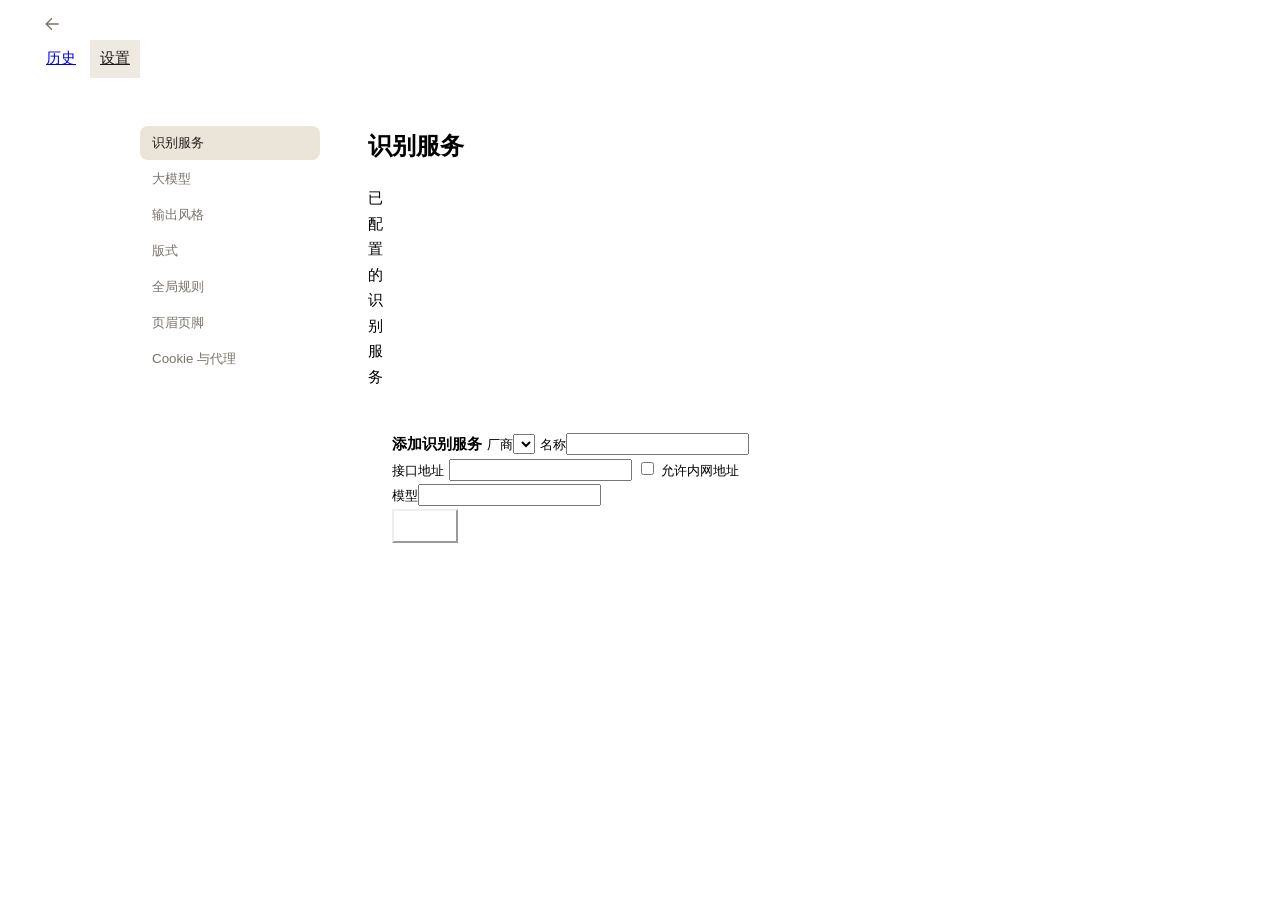
==== vtx/web/settings.html @ 0298f77c "Initial open-source release of Pianyu" ====
<!doctype html>
<html lang="zh-CN">
<head>
<meta charset="utf-8">
<meta name="viewport" content="width=device-width, initial-scale=1">
<title>设置 · 片语</title>
<link rel="icon" href="data:,">
<link rel="stylesheet" href="/static/common.css">
<style>
  :root { --fg: #1f1d1a; --muted: #7a746a; }
  body { font: 15px/1.7 "PingFang SC", "Microsoft YaHei", system-ui, sans-serif; }
  .serif { font-family: "Source Han Serif SC", "Noto Serif SC", "Songti SC", "SimSun", serif; }
  header { padding: 0 28px; }
  .logo { font-size: 22px; letter-spacing:.12em; }
  header nav { display: flex; gap: 4px; }
  header nav a { padding: 6px 10px; }
  header nav a[aria-current=page] { color: var(--fg); background: #eeeae1; }
  .set-container { display: grid; grid-template-columns: 180px minmax(0, 1fr); gap: 48px; max-width: 1000px; margin: 0 auto; padding: 48px 24px 100px; }
  .set-nav { display: flex; flex-direction: column; flex-wrap: nowrap; gap: 2px; position: sticky; top: 90px; align-self: start; border: 0; padding: 0; margin: 0; }
  .set-nav button { border: 0; background: none; text-align: left; padding: 8px 12px; border-radius: 8px; color: var(--muted); font-weight: normal; }
  .set-nav button:hover { background: #f1eee8; color: var(--fg); }
  .set-nav button[aria-selected=true] { background: #eae4d9; color: var(--fg); font-weight: 500; }
  .set-body { min-width: 0; }
  .set-body h2 { font-size: 24px; font-weight: 600; margin: 0 0 4px; line-height: 1.7; }
  .set-body h3 { font-size: 15px; font-weight: 500; }
  .set-body > section > p:first-of-type { margin-top: 0; }
  .muted { font-size: 14px; }
  .item-list { list-style: none; padding: 0; margin: 20px 0; }
  .item-list li { display: flex; align-items: center; flex-wrap: wrap; gap: 6px 14px; padding: 16px 18px; background: var(--paper); border: 1px solid var(--line); border-radius: 12px; margin-bottom: 10px; }
  .setting-item-info { flex: 1 1 240px; min-width: 0; overflow-wrap: anywhere; font-weight: 500; }
  .setting-item-info .muted { display: block; font-size: 13px; font-weight: 400; }
  .item-list button.secondary, table.list button.secondary { border: 0; background: none; color: var(--muted); font-size: 13px; font-weight: 400; padding: 2px 0; margin: 0; border-radius: 0; white-space: nowrap; }
  .item-list button.secondary:hover, table.list button.secondary:hover { color: var(--fg); background: none; }
  .item-list button.danger:hover, table.list button.danger:hover { color: var(--bad); }
  table.list { display: block; width: 100%; border-collapse: separate; margin: 20px 0; }
  table.list thead { position: absolute; width: 1px; height: 1px; overflow: hidden; clip: rect(0 0 0 0); }
  table.list tbody { display: block; }
  table.list tbody tr { display: grid; grid-template-columns: minmax(0, 1fr) auto auto; column-gap: 14px; align-items: center; padding: 16px 18px; background: var(--paper); border: 1px solid var(--line); border-radius: 12px; margin-bottom: 10px; }
  table.list td { border: 0; padding: 0; overflow-wrap: anywhere; }
  table.list td:first-child { grid-column: 1; grid-row: 1; font-weight: 500; }
  .default-badge { display: inline-block; font-size: 12px; font-weight: 400; color: var(--accent); border: 1px solid #e9c3b1; background: #fbefe8; border-radius: 999px; padding: 1px 10px; margin-left: 10px; vertical-align: middle; white-space: nowrap; }
  table.list td:nth-child(2) { grid-column: 1; grid-row: 2; color: var(--muted); font-size: 13px; }
  table.list td:nth-child(3) { grid-column: 2; grid-row: 1 / span 2; color: var(--muted); font-size: 12px; max-width: 120px; }
  table.list td:last-child:not(:first-child) { grid-column: 3; grid-row: 1 / span 2; display: flex; justify-content: end; gap: 12px; flex-wrap: wrap; max-width: 180px; }
  table.list td[colspan] { grid-column: 1 / -1; font-weight: 400; color: var(--muted); }
  .setting-editor { margin: 14px 0 22px; }
  .setting-editor > summary { list-style: none; cursor: pointer; border: 1px solid var(--line); background: var(--paper); border-radius: 999px; padding: 6px 15px; width: max-content; color: var(--accent); text-align: center; font-size: 13px; }
  .setting-editor > summary::-webkit-details-marker { display: none; }
  .setting-editor > summary:hover { color: var(--accent); border-color: var(--accent); }
  .setting-editor > summary:focus-visible { outline: 2px solid var(--accent); outline-offset: 2px; }
  .setting-editor[open] > summary { margin-bottom: 12px; }
  .setting-editor .card { margin-top: 0; }
  .card { box-shadow: none; padding: 22px 24px; }
  form.stack label { font-size: 13px; font-weight: 500; margin-top: 14px; margin-bottom: 5px; }
  form.stack label.inline { font-weight: 400; }
  form.stack input, form.stack select, form.stack textarea { font-size: 14px; }
  form.stack .actions { gap: 10px; }
  .actions button.secondary { padding: 6px 18px; }
  .actions button[type=submit] { background: var(--accent); color: #fff; border-color: var(--accent); }
  .actions button[type=submit]:hover { background: #9e4623; }
  .secret { gap: 8px; }
  .secret input { min-width: 0; }
  .vars { line-height: 2; }
  .vars code { background: #eeeae1; padding: 2px 6px; border-radius: 4px; margin-right: 4px; font: 12px ui-monospace, monospace; }
  #frame-form > div { background: var(--paper); border: 1px solid var(--line); border-radius: 12px; padding: 16px 20px; margin-top: 14px; }
  #frame-form > div > label { margin-top: 0; }
  #tpl-preview-img { max-width: 100%; border: 1px solid var(--line); border-radius: 8px; margin-top: 12px; }
  @media (max-width: 760px) {
    header { padding: 0 18px; }
    .set-container { grid-template-columns: minmax(0, 1fr); gap: 28px; padding: 28px 20px 80px; }
    .set-nav { position: static; flex-direction: row; flex-wrap: wrap; gap: 4px; }
    .set-nav button { padding: 6px 10px; font-size: 14px; }
    table.list tbody tr { grid-template-columns: minmax(0, 1fr) auto; row-gap: 2px; }
    table.list td:nth-child(3) { grid-column: 1; grid-row: 3; max-width: none; }
    table.list td:last-child:not(:first-child) { grid-column: 2; grid-row: 1 / span 3; max-width: 135px; gap: 10px; }
    .card { padding: 18px; }
    #cookie-file { max-width: 100%; }
  }
  .back-home { display:grid; place-items:center; width:32px; height:32px; font-size:23px; color:var(--muted); border-radius:50%; }
  .back-home:hover { background:#eeeae1; text-decoration:none; }
  .section-heading { display:flex; align-items:center; gap:12px; }
  .section-heading h2 { margin:0; }
  button.editor-new { margin-left:auto; border-radius:999px; padding:5px 16px; font-size:13px; color:var(--accent); }
  .editor-dialog { width:min(760px,calc(100vw - 32px)); max-height:90dvh; padding:0; border:1px solid var(--line); border-radius:16px; background:var(--bg); color:var(--fg); }
  .editor-dialog::backdrop { background:#211c1960; backdrop-filter:blur(4px); }
  .editor-dialog .card { margin:0; border:0; border-radius:0; background:none; }
  .editor-dialog strong { display:block; padding-right:32px; font-size:20px; font-weight:500; }
  button.editor-close { position:absolute; right:18px; top:16px; width:32px; height:32px; padding:0; border:0; background:none; color:var(--muted); font-size:24px; }
  button.help { position:relative; border:1px solid #d7d0c4; background:none; color:var(--muted); width:20px; height:20px; padding:0; font:12px/18px system-ui; font-weight:600; }
  .help::after { content:attr(data-tip); display:none; position:absolute; left:0; top:28px; z-index:30; width:250px; max-width:65vw; padding:10px 13px; background:var(--fg); color:var(--paper); border-radius:8px; box-shadow:0 4px 18px #211c1920; font:12px/1.7 system-ui; text-align:left; }
  .help:hover::after,.help:focus::after { display:block; }
  .choice-grid { display:flex; flex-wrap:wrap; gap:8px 18px; }
  .choice-grid label { display:flex; align-items:center; gap:6px; margin:4px 0!important; font-weight:400!important; }
  .binding-field { padding:0; border:0; margin:18px 0; }
  .binding-field legend,#of-layouts legend { font-size:13px; font-weight:500; margin-bottom:8px; }
  .field-help { font-size:12px; margin:10px 0 18px; color:var(--muted); }
  .field-help summary { cursor:pointer; }
  .field-help .vars { padding:12px 0 0; font-size:12px; }
  .cookie-platforms { margin:22px 0 32px; }
  .cookie-platform { display:flex; align-items:center; gap:14px; padding:18px; margin-bottom:10px; border:1px solid var(--line); border-radius:12px; background:var(--paper); }
  .cookie-platform strong { flex:1; }
  .cookie-platform .status { font-size:12px; color:var(--muted); }
  .cookie-platform .status.ok { color:var(--ok); }
  .cookie-platform button { padding:5px 14px; font-size:13px; }
  .cookie-platform .cookie-state { display:flex; flex-direction:column; align-items:flex-end; min-width:0; }
  .cookie-platform .login-error { color:var(--bad); font-size:12px; max-width:220px; overflow-wrap:anywhere; }
  .cookie-platform[aria-busy=true] .status::before { content:""; display:inline-block; width:8px; height:8px; border:1px solid var(--line); border-top-color:var(--accent); border-radius:50%; margin-right:7px; animation:login-spin 1s linear infinite; }
  @keyframes login-spin { to { transform:rotate(360deg); } }
  @media(prefers-reduced-motion:reduce) { .cookie-platform[aria-busy=true] .status::before { animation:none; } }
  .provider-links { display:flex; flex-wrap:wrap; gap:16px; margin:9px 0 16px; font-size:12px; }
  .provider-links[hidden] { display:none; }
  .provider-links a { color:var(--accent); }
  .project-paths { margin:22px 0; }
  .project-paths > div { padding:18px 20px; border:1px solid var(--line); border-radius:12px; background:var(--paper); margin:10px 0; }
  .project-paths dt { font-size:13px; color:var(--muted); margin-bottom:5px; }
  .project-paths dd { margin:0; overflow-wrap:anywhere; font:13px/1.8 ui-monospace,Consolas,monospace; user-select:all; }
  .default-choice { font-size:18px!important; color:var(--muted); }
  .default-choice[aria-pressed=true] { color:var(--accent)!important; opacity:1; }
  .secret-eye { display:grid; place-items:center; width:40px; padding:7px!important; border:0!important; }
  .secret-eye svg { width:19px; height:19px; }
  .secret { display:flex; }
  .secret input { flex:1; }
  [aria-live]:empty { display:none; }
  #layout-preview { border:1px solid var(--line); border-radius:16px; padding:20px; width:min(680px,calc(100vw - 32px)); max-height:88vh; color:var(--fg); background:var(--bg); }
  #layout-preview::backdrop { background:#211c1960; backdrop-filter:blur(4px); }
  .preview-heading { display:flex; align-items:center; justify-content:space-between; gap:20px; }
  .preview-heading button { padding:0; width:32px; height:32px; font-size:24px; background:none; border:0; color:var(--muted); }
  #tpl-preview-img { display:block; width:100%; height:auto; }
  #tpl-preview-img[hidden] { display:none; }
  #of-layout-boxes { display:flex; flex-wrap:wrap; gap:8px 18px; }
  #of-layout-boxes label { margin:0!important; }
  #tf-html { font-size:12px; }
  @media(max-width:480px) { header { gap:10px; } header nav a { padding:6px; font-size:13px; } .set-container { padding-inline:16px; } table.list td:last-child:not(:first-child) { max-width:116px; gap:9px; } .cookie-platform { gap:10px; padding:14px; } .item-list li { padding:14px; } }
</style>
</head>
<body>
<header>
  <a class="back-home" href="/" aria-label="返回首页" title="返回首页"><svg width="20" height="20" viewBox="0 0 24 24" fill="none" stroke="currentColor" stroke-width="1.6" aria-hidden="true"><path d="m12 5-7 7 7 7M5 12h15"/></svg></a>
  <nav><a href="/#history">历史</a><a href="/settings" aria-current="page">设置</a></nav>
</header>
<div class="set-container">
  <nav class="set-nav" role="tablist" aria-label="设置分类">
    <button role="tab" id="tab-asr" aria-controls="panel-asr" aria-selected="true" type="button">识别服务</button>
    <button role="tab" id="tab-llm" aria-controls="panel-llm" aria-selected="false" type="button">大模型</button>
    <button role="tab" id="tab-outputs" aria-controls="panel-outputs" aria-selected="false" type="button">输出风格</button>
    <button role="tab" id="tab-layouts" aria-controls="panel-layouts" aria-selected="false" type="button">版式</button>
    <button role="tab" id="tab-system" aria-controls="panel-system" aria-selected="false" type="button">全局规则</button>
    <button role="tab" id="tab-frame" aria-controls="panel-frame" aria-selected="false" type="button">页眉页脚</button>
    <button role="tab" id="tab-cookie" aria-controls="panel-cookie" aria-selected="false" type="button">Cookie 与代理</button>
    <button role="tab" id="tab-project" aria-controls="panel-project" aria-selected="false" type="button" hidden>项目</button>
  </nav>
  <div class="set-body">

<section id="panel-asr" role="tabpanel" aria-labelledby="tab-asr">
  <h2 class="serif">识别服务</h2>
  <table id="engines" class="list">
    <caption class="sr-only">已配置的识别服务</caption>
    <thead><tr><th scope="col">名称</th><th scope="col">模型</th><th scope="col">状态</th><th scope="col"><span class="sr-only">操作</span></th></tr></thead>
    <tbody></tbody>
  </table>
  <p id="engine-list-msg" class="muted" aria-live="polite"></p>
  <form id="engine-form" class="card stack">
    <strong id="engine-form-title">添加识别服务</strong>
    <input type="hidden" id="ef-id">
    <label for="ef-preset">厂商</label><select id="ef-preset"></select>
    <nav id="ef-provider-links" class="provider-links" aria-label="识别厂商链接" hidden></nav>
    <label for="ef-label">名称</label><input id="ef-label" type="text" autocomplete="off">
    <div id="ef-url-row">
      <label for="ef-url">接口地址</label>
      <input id="ef-url" type="text" autocomplete="off">
      <label class="inline"><input id="ef-local" type="checkbox"> 允许内网地址</label>
    </div>
    <label for="ef-model">模型</label><input id="ef-model" type="text" autocomplete="off">
    <div id="ef-secrets"></div>
    <div class="actions">
      <button id="ef-save" type="submit" class="secondary">保存</button>
      <button id="ef-test" type="button" class="secondary" hidden>测试连接</button>
      <button id="ef-cancel" type="button" class="secondary" hidden>取消</button>
    </div>
  <p id="engine-msg" class="muted" aria-live="polite"></p>
  </form>
</section>

<section id="panel-llm" role="tabpanel" aria-labelledby="tab-llm" hidden>
  <h2 class="serif">大模型</h2>
  <table id="llms" class="list">
    <caption class="sr-only">已配置的大模型服务</caption>
    <thead><tr><th scope="col">名称</th><th scope="col">模型</th><th scope="col">状态</th><th scope="col"><span class="sr-only">操作</span></th></tr></thead>
    <tbody></tbody>
  </table>
  <p id="llm-list-msg" class="muted" aria-live="polite"></p>
  <form id="llm-form" class="card stack">
    <strong id="llm-form-title">添加大模型服务</strong>
    <input type="hidden" id="lf-id">
    <label for="lf-preset">服务商</label><select id="lf-preset"></select>
    <nav id="lf-provider-links" class="provider-links" aria-label="模型厂商链接" hidden></nav>
    <label for="lf-label">名称</label><input id="lf-label" type="text" autocomplete="off">
    <label for="lf-url">接口地址</label><input id="lf-url" type="text" autocomplete="off">
    <label class="inline"><input id="lf-local" type="checkbox"> 允许内网地址</label>
    <label for="lf-model">模型</label><input id="lf-model" type="text" autocomplete="off">
    <label for="lf-context">上下文长度（Token）</label><input id="lf-context" type="number" min="2000">
    <div id="lf-secrets"></div>
    <p class="muted" id="lf-reuse" hidden>共用百炼凭据</p>
    <div class="actions">
      <button id="lf-save" type="submit" class="secondary">保存</button>
      <button id="lf-test" type="button" class="secondary">测试连接</button>
      <button id="lf-cancel" type="button" class="secondary" hidden>取消</button>
    </div>
  <p id="llm-msg" class="muted" aria-live="polite"></p>
  </form>
</section>

<section id="panel-outputs" role="tabpanel" aria-labelledby="tab-outputs" hidden>
  <div class="section-heading"><h2 class="serif">输出风格</h2><button class="help" type="button" aria-label="输出风格帮助" data-tip="Prompt 决定内容组织，版式决定图片呈现。切换版式不调用模型。">?</button></div>
  <ul id="out-list" class="item-list"></ul>
  <p><label class="inline"><input type="checkbox" id="out-show-hidden"> 显示隐藏项</label></p>
  <p id="out-list-msg" class="muted" aria-live="polite"></p>
  <p id="out-msg" class="muted" aria-live="polite"></p>
  <form id="out-form" class="card stack">
    <strong id="out-form-title">新建输出风格</strong>
    <input type="hidden" id="of-id">
    <label for="of-kind">内容类型</label><select id="of-kind"></select>
    <label for="of-name">名称</label><input id="of-name" type="text" autocomplete="off">
    <fieldset id="of-layouts" style="border:0;padding:0;margin:.6rem 0 0">
      <legend>可用版式 <button class="help" type="button" aria-label="版式顺序帮助" data-tip="第一项为默认版式。至少保留一个。">?</button></legend>
      <div id="of-layout-boxes"></div>
    </fieldset>
    <label for="of-prompt">提示词</label>
    <textarea id="of-prompt" rows="16" spellcheck="false"></textarea>
    <details class="field-help"><summary>变量与格式</summary><div class="muted vars" id="of-vars"></div></details>
    <div class="actions">
      <button id="of-save" type="submit" class="secondary">保存</button>
      <button id="of-cancel" type="button" class="secondary" hidden>取消</button>
    </div>
  </form>
</section>

<section id="panel-layouts" role="tabpanel" aria-labelledby="tab-layouts" hidden>
  <div class="section-heading"><h2 class="serif">版式</h2><button class="help" type="button" aria-label="版式帮助" data-tip="HTML 与 CSS 模板。文章和要点使用不同的数据结构，只能绑定兼容风格。">?</button></div>
  <h3>要点版式</h3><ul id="lay-list-points" class="item-list"></ul>
  <h3>文章版式</h3><ul id="lay-list-article" class="item-list"></ul>
  <p id="tpl-list-msg" class="muted" aria-live="polite"></p>
  <p id="tpl-msg" class="muted" aria-live="polite"></p>
  <form id="tpl-form" class="card stack">
    <strong id="tpl-form-title">新建版式</strong>
    <input type="hidden" id="tf-id">
    <label for="tf-group">内容类型</label><select id="tf-group"><option value="article">文章</option><option value="points">要点</option></select>
    <label for="tf-name">名称</label><input id="tf-name" type="text" autocomplete="off">
    <div class="row" style="margin-top:.8rem">
      <label for="tf-width" style="margin:0">宽度（px）</label><input id="tf-width" type="number" min="320" max="4000" style="width:7rem">
      <label for="tf-height" style="margin:0" id="tf-height-label">高度</label>
      <select id="tf-height" style="width:auto"><option value="auto">长图</option><option value="fixed">固定高度</option></select>
      <label for="tf-height-px" class="sr-only">固定高度（px）</label>
      <input id="tf-height-px" type="number" min="300" max="8000" style="width:7rem" hidden>
    </div>
    <fieldset class="binding-field"><legend>输出风格</legend><div id="tf-output-boxes" class="choice-grid"></div></fieldset>
    <label for="tf-html">模板内容</label>
    <textarea id="tf-html" rows="18" spellcheck="false"></textarea>
    <details class="field-help"><summary>模板变量</summary><div class="muted vars" id="tf-vars"></div></details>
    <div class="actions">
      <button id="tf-preview" type="button" class="secondary">预览</button>
      <button id="tf-save" type="submit" class="secondary">保存</button>
      <button id="tf-cancel" type="button" class="secondary" hidden>取消</button>
    </div>
  </form>
</section>

<section id="panel-system" role="tabpanel" aria-labelledby="tab-system" hidden>
  <div class="section-heading"><h2 class="serif">全局规则</h2><button class="help" type="button" aria-label="全局规则帮助" data-tip="所有风格共用的校正与表达规则。保存后用于后续生成，已有结果不变。">?</button></div>
  <form id="system-form" class="stack"><label for="system-prompt">系统提示词</label><textarea id="system-prompt" rows="18" spellcheck="false"></textarea>
    <div class="actions"><button type="submit">保存</button></div><p id="system-msg" class="muted" aria-live="polite"></p></form>
</section>
<section id="panel-frame" role="tabpanel" aria-labelledby="tab-frame" hidden>
  <div class="section-heading"><h2 class="serif">页眉页脚</h2>
  <button class="help" type="button" aria-label="页眉页脚帮助" data-tip="可用 {title}、{author}、{url}、{platform}、{duration}、{engine}。[ ] 内变量为空时整段省略。">?</button></div>
  <form id="frame-form" class="stack"></form>
  <p id="frame-msg" class="muted" aria-live="polite"></p>
</section>

<section id="panel-cookie" role="tabpanel" aria-labelledby="tab-cookie" hidden>
  <div class="section-heading"><h2 class="serif">平台登录</h2><button class="help" type="button" aria-label="Cookie 帮助" data-tip="在独立浏览器窗口登录，自动保存 Cookie，仅用于本机提取视频。">?</button></div>
  <div id="cookie-platforms" class="cookie-platforms"></div>
  <h3>代理</h3><form class="stack" onsubmit="return false"><label for="proxy">YouTube</label>
  <div class="row"><input id="proxy" type="text" autocomplete="off" placeholder="http://127.0.0.1:7897" style="flex:1;min-width:0"><button id="save-proxy" type="button" class="secondary">保存</button></div></form>
  <p id="settings-msg" class="muted" aria-live="polite"></p>
</section>

<section id="panel-project" role="tabpanel" aria-labelledby="tab-project" hidden>
  <div class="section-heading"><h2 class="serif">项目</h2><button class="help" type="button" aria-label="项目目录帮助" data-tip="配置与凭据分开保存。运行记录和日志按目录归档，日志自动脱敏。">?</button></div>
  <dl id="project-paths" class="project-paths"></dl>
  <p id="project-logs" class="muted"></p>
  <p id="project-msg" class="muted" aria-live="polite"></p>
</section>

</div><!-- .set-body -->
</div><!-- .set-container -->

<dialog id="layout-preview" aria-labelledby="preview-title"><div class="preview-heading"><strong id="preview-title">版式预览</strong><button id="preview-close" type="button" class="secondary" aria-label="关闭预览">×</button></div><p id="preview-msg" class="muted" aria-live="polite"></p><img id="tpl-preview-img" alt="版式预览" hidden></dialog>
<script src="/static/common.js"></script>
<script src="/static/settings.js"></script>
</body></html>
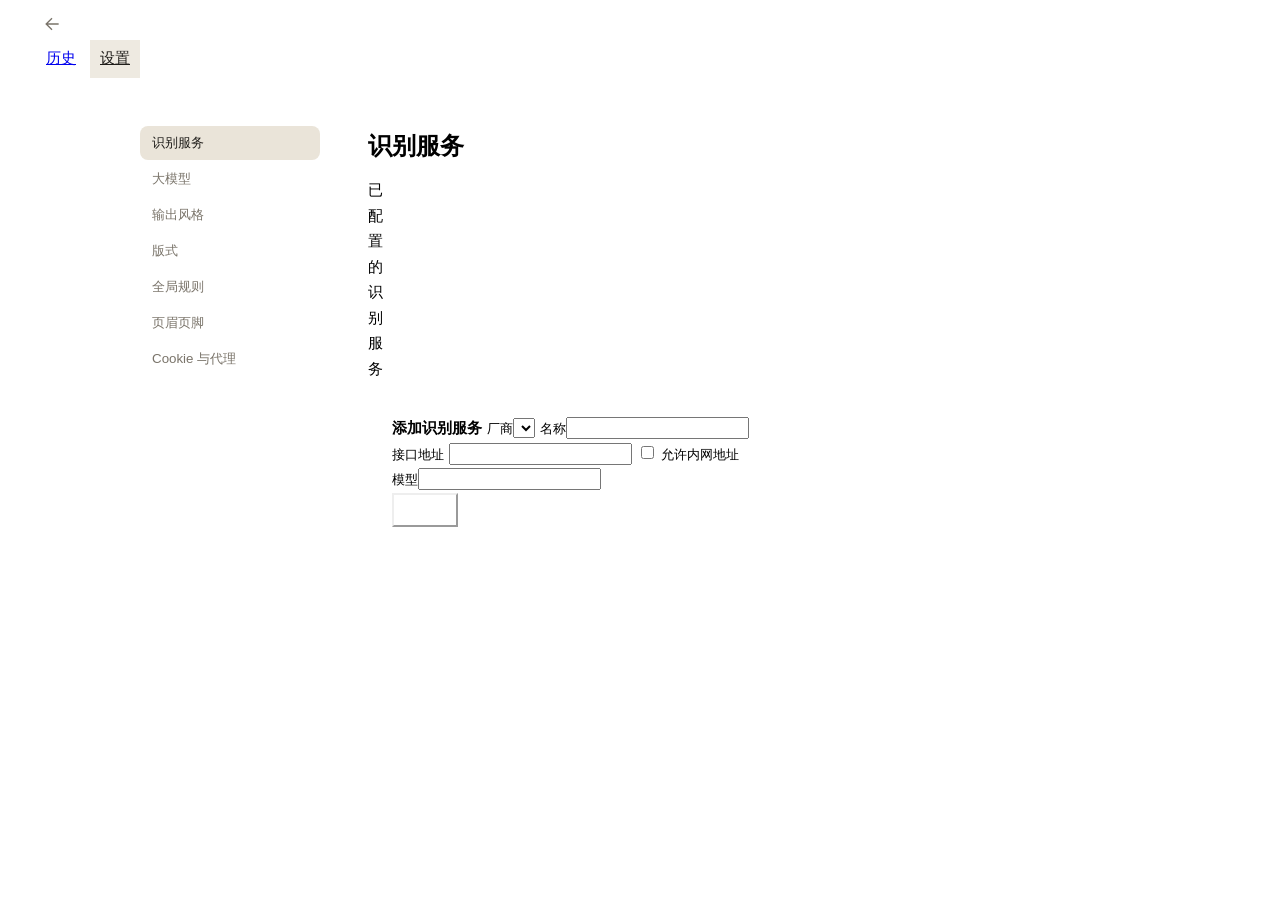
==== commit 3836c12e: "Compact mobile selectors and keep settings actions inline" ====
--- a/vtx/web/settings.html
+++ b/vtx/web/settings.html
@@ -5,7 +5,7 @@
 <meta name="viewport" content="width=device-width, initial-scale=1">
 <title>设置 · 片语</title>
 <link rel="icon" href="data:,">
-<link rel="stylesheet" href="/static/common.css">
+<link rel="stylesheet" href="/static/common.css?v=20261018-compact-settings">
 <style>
   :root { --fg: #1f1d1a; --muted: #7a746a; }
   body { font: 15px/1.7 "PingFang SC", "Microsoft YaHei", system-ui, sans-serif; }
@@ -25,23 +25,24 @@
   .set-body h3 { font-size: 15px; font-weight: 500; }
   .set-body > section > p:first-of-type { margin-top: 0; }
   .muted { font-size: 14px; }
-  .item-list { list-style: none; padding: 0; margin: 20px 0; }
-  .item-list li { display: flex; align-items: center; flex-wrap: wrap; gap: 6px 14px; padding: 16px 18px; background: var(--paper); border: 1px solid var(--line); border-radius: 12px; margin-bottom: 10px; }
-  .setting-item-info { flex: 1 1 240px; min-width: 0; overflow-wrap: anywhere; font-weight: 500; }
-  .setting-item-info .muted { display: block; font-size: 13px; font-weight: 400; }
+  .item-list { list-style: none; padding: 0; margin: 12px 0; }
+  .item-list li { display: flex; align-items: center; gap: 10px; padding: 8px 12px; background: var(--paper); border: 1px solid transparent; box-shadow:var(--surface-shadow); border-radius: 12px; margin-bottom: 8px; }
+  .setting-item-info { flex: 1 1 0; min-width: 0; overflow-wrap: anywhere; font-weight: 500; line-height:1.5; }
+  .setting-item-info .muted { display: block; font-size: 13px; font-weight: 400; white-space:nowrap; overflow:hidden; text-overflow:ellipsis; }
   .item-list button.secondary, table.list button.secondary { border: 0; background: none; color: var(--muted); font-size: 13px; font-weight: 400; padding: 2px 0; margin: 0; border-radius: 0; white-space: nowrap; }
   .item-list button.secondary:hover, table.list button.secondary:hover { color: var(--fg); background: none; }
   .item-list button.danger:hover, table.list button.danger:hover { color: var(--bad); }
-  table.list { display: block; width: 100%; border-collapse: separate; margin: 20px 0; }
+  .item-list button.secondary, table.list button.secondary { min-width:36px; min-height:36px; flex-shrink:0; }
+  table.list { display: block; width: 100%; border-collapse: separate; margin: 12px 0; }
   table.list thead { position: absolute; width: 1px; height: 1px; overflow: hidden; clip: rect(0 0 0 0); }
   table.list tbody { display: block; }
-  table.list tbody tr { display: grid; grid-template-columns: minmax(0, 1fr) auto auto; column-gap: 14px; align-items: center; padding: 16px 18px; background: var(--paper); border: 1px solid var(--line); border-radius: 12px; margin-bottom: 10px; }
-  table.list td { border: 0; padding: 0; overflow-wrap: anywhere; }
+  table.list tbody tr { display: grid; grid-template-columns: minmax(0, 1fr) auto; column-gap: 10px; align-items: center; padding: 8px 12px; background: var(--paper); border: 1px solid transparent; box-shadow:var(--surface-shadow); border-radius: 12px; margin-bottom: 8px; }
+  table.list td { border: 0; padding: 0; overflow-wrap: anywhere; line-height:1.5; }
   table.list td:first-child { grid-column: 1; grid-row: 1; font-weight: 500; }
   .default-badge { display: inline-block; font-size: 12px; font-weight: 400; color: var(--accent); border: 1px solid #e9c3b1; background: #fbefe8; border-radius: 999px; padding: 1px 10px; margin-left: 10px; vertical-align: middle; white-space: nowrap; }
   table.list td:nth-child(2) { grid-column: 1; grid-row: 2; color: var(--muted); font-size: 13px; }
-  table.list td:nth-child(3) { grid-column: 2; grid-row: 1 / span 2; color: var(--muted); font-size: 12px; max-width: 120px; }
-  table.list td:last-child:not(:first-child) { grid-column: 3; grid-row: 1 / span 2; display: flex; justify-content: end; gap: 12px; flex-wrap: wrap; max-width: 180px; }
+  table.list td:nth-child(3) { grid-column: 1; grid-row: 3; color: var(--muted); font-size: 12px; }
+  table.list td:last-child:not(:first-child) { grid-column: 2; grid-row: 1 / span 3; display: flex; align-items:center; justify-content: end; gap: 4px; flex-wrap: nowrap; }
   table.list td[colspan] { grid-column: 1 / -1; font-weight: 400; color: var(--muted); }
   .setting-editor { margin: 14px 0 22px; }
   .setting-editor > summary { list-style: none; cursor: pointer; border: 1px solid var(--line); background: var(--paper); border-radius: 999px; padding: 6px 15px; width: max-content; color: var(--accent); text-align: center; font-size: 13px; }
@@ -64,7 +65,7 @@
   .vars code { background: #eeeae1; padding: 2px 6px; border-radius: 4px; margin-right: 4px; font: 12px ui-monospace, monospace; }
   #frame-form > div { background: var(--paper); border: 1px solid var(--line); border-radius: 12px; padding: 16px 20px; margin-top: 14px; }
   #frame-form > div > label { margin-top: 0; }
-  #tpl-preview-img { max-width: 100%; border: 1px solid var(--line); border-radius: 8px; margin-top: 12px; }
+  #tpl-preview-img { max-width: 100%; border: 0; border-radius: 8px; margin-top: 12px; }
   @media (max-width: 760px) {
     header { padding: 0 18px; }
     .set-container { grid-template-columns: minmax(0, 1fr); gap: 28px; padding: 28px 20px 80px; }
@@ -72,32 +73,40 @@
     .set-nav button { padding: 6px 10px; font-size: 14px; }
     table.list tbody tr { grid-template-columns: minmax(0, 1fr) auto; row-gap: 2px; }
     table.list td:nth-child(3) { grid-column: 1; grid-row: 3; max-width: none; }
-    table.list td:last-child:not(:first-child) { grid-column: 2; grid-row: 1 / span 3; max-width: 135px; gap: 10px; }
     .card { padding: 18px; }
     #cookie-file { max-width: 100%; }
   }
   .back-home { display:grid; place-items:center; width:32px; height:32px; font-size:23px; color:var(--muted); border-radius:50%; }
   .back-home:hover { background:#eeeae1; text-decoration:none; }
-  .section-heading { display:flex; align-items:center; gap:12px; }
+  .section-heading { display:flex; align-items:center; flex-wrap:wrap; gap:12px; }
   .section-heading h2 { margin:0; }
+  .section-tools { display:flex; align-items:center; gap:12px; margin-left:auto; }
+  .section-tools a { color:var(--muted); font-size:13px; white-space:nowrap; }
+  .section-tools button { padding:5px 12px; font-size:13px; white-space:nowrap; flex-shrink:0; }
+  .section-tools button.editor-new { margin-left:0; }
+  .item-list .package-export { display:grid; place-items:center; width:28px; height:28px; }
+  .item-list .package-export svg { width:17px; height:17px; }
+  .setting-item-actions { display:flex; flex-shrink:0; flex-wrap:nowrap; align-items:center; gap:4px; margin-left:auto; }
+  .item-list li:focus { outline:2px solid var(--accent); outline-offset:3px; }
   button.editor-new { margin-left:auto; border-radius:999px; padding:5px 16px; font-size:13px; color:var(--accent); }
   .editor-dialog { width:min(760px,calc(100vw - 32px)); max-height:90dvh; padding:0; border:1px solid var(--line); border-radius:16px; background:var(--bg); color:var(--fg); }
   .editor-dialog::backdrop { background:#211c1960; backdrop-filter:blur(4px); }
   .editor-dialog .card { margin:0; border:0; border-radius:0; background:none; }
+  .editor-dialog textarea { min-height:180px; max-height:32dvh; }
   .editor-dialog strong { display:block; padding-right:32px; font-size:20px; font-weight:500; }
   button.editor-close { position:absolute; right:18px; top:16px; width:32px; height:32px; padding:0; border:0; background:none; color:var(--muted); font-size:24px; }
-  button.help { position:relative; border:1px solid #d7d0c4; background:none; color:var(--muted); width:20px; height:20px; padding:0; font:12px/18px system-ui; font-weight:600; }
-  .help::after { content:attr(data-tip); display:none; position:absolute; left:0; top:28px; z-index:30; width:250px; max-width:65vw; padding:10px 13px; background:var(--fg); color:var(--paper); border-radius:8px; box-shadow:0 4px 18px #211c1920; font:12px/1.7 system-ui; text-align:left; }
+  button.help { position:relative; border:0; background:radial-gradient(circle,transparent 9px,#d7d0c4 9px,#d7d0c4 10px,transparent 10px); color:var(--muted); width:40px; height:40px; padding:0; font:12px/1 system-ui; font-weight:600; }
+  .help::after { content:attr(data-tip); display:none; position:absolute; left:50%; translate:-50% 0; top:calc(100% + 8px); z-index:30; width:250px; max-width:65vw; padding:10px 13px; background:var(--fg); color:var(--paper); border-radius:8px; box-shadow:0 4px 18px #211c1920; font:12px/1.7 system-ui; text-align:left; }
   .help:hover::after,.help:focus::after { display:block; }
   .choice-grid { display:flex; flex-wrap:wrap; gap:8px 18px; }
-  .choice-grid label { display:flex; align-items:center; gap:6px; margin:4px 0!important; font-weight:400!important; }
+  form.stack .choice-grid label { display:inline-flex; flex:0 1 auto; align-items:center; gap:6px; min-height:32px; margin:0!important; font-weight:400; cursor:pointer; }
   .binding-field { padding:0; border:0; margin:18px 0; }
   .binding-field legend,#of-layouts legend { font-size:13px; font-weight:500; margin-bottom:8px; }
   .field-help { font-size:12px; margin:10px 0 18px; color:var(--muted); }
   .field-help summary { cursor:pointer; }
   .field-help .vars { padding:12px 0 0; font-size:12px; }
   .cookie-platforms { margin:22px 0 32px; }
-  .cookie-platform { display:flex; align-items:center; gap:14px; padding:18px; margin-bottom:10px; border:1px solid var(--line); border-radius:12px; background:var(--paper); }
+  .cookie-platform { display:flex; align-items:center; gap:10px; padding:8px 12px; margin-bottom:8px; border:1px solid transparent; box-shadow:var(--surface-shadow); border-radius:12px; background:var(--paper); }
   .cookie-platform strong { flex:1; }
   .cookie-platform .status { font-size:12px; color:var(--muted); }
   .cookie-platform .status.ok { color:var(--ok); }
@@ -111,13 +120,18 @@
   .provider-links[hidden] { display:none; }
   .provider-links a { color:var(--accent); }
   .project-paths { margin:22px 0; }
-  .project-paths > div { padding:18px 20px; border:1px solid var(--line); border-radius:12px; background:var(--paper); margin:10px 0; }
+  .project-paths > div { padding:18px 20px; border:1px solid transparent; box-shadow:var(--surface-shadow); border-radius:12px; background:var(--paper); margin:10px 0; }
   .project-paths dt { font-size:13px; color:var(--muted); margin-bottom:5px; }
   .project-paths dd { margin:0; overflow-wrap:anywhere; font:13px/1.8 ui-monospace,Consolas,monospace; user-select:all; }
   .default-choice { font-size:18px!important; color:var(--muted); }
   .default-choice[aria-pressed=true] { color:var(--accent)!important; opacity:1; }
-  .secret-eye { display:grid; place-items:center; width:40px; padding:7px!important; border:0!important; }
-  .secret-eye svg { width:19px; height:19px; }
+  .secret-eye { position:relative; display:grid; place-items:center; width:40px; flex-shrink:0; padding:7px!important; border:0!important; }
+  .secret-eye svg { width:19px; height:19px; scale:1; opacity:1; filter:blur(0); transition:scale .3s cubic-bezier(.2,0,0,1),opacity .3s cubic-bezier(.2,0,0,1),filter .3s cubic-bezier(.2,0,0,1); }
+  .secret-eye .icon-on { position:absolute; }
+  .secret-eye[aria-pressed=false] .icon-on,.secret-eye[aria-pressed=true] .icon-off { scale:.25; opacity:0; filter:blur(4px); }
+  @media(prefers-reduced-motion:reduce) { .secret-eye svg { transition:none; } }
+  .section-tools a { display:inline-flex; align-items:center; min-height:40px; }
+  @media(max-width:760px), (pointer:coarse) { .section-tools a { min-height:44px; } }
   .secret { display:flex; }
   .secret input { flex:1; }
   [aria-live]:empty { display:none; }
@@ -130,13 +144,13 @@
   #of-layout-boxes { display:flex; flex-wrap:wrap; gap:8px 18px; }
   #of-layout-boxes label { margin:0!important; }
   #tf-html { font-size:12px; }
-  @media(max-width:480px) { header { gap:10px; } header nav a { padding:6px; font-size:13px; } .set-container { padding-inline:16px; } table.list td:last-child:not(:first-child) { max-width:116px; gap:9px; } .cookie-platform { gap:10px; padding:14px; } .item-list li { padding:14px; } }
+  @media(max-width:480px) { header { gap:10px; } header nav a { padding:6px; font-size:13px; } .set-container { padding-inline:16px; } .section-heading,.section-tools { gap:8px; } .section-tools button { padding:5px 10px; } }
 </style>
 </head>
 <body>
 <header>
   <a class="back-home" href="/" aria-label="返回首页" title="返回首页"><svg width="20" height="20" viewBox="0 0 24 24" fill="none" stroke="currentColor" stroke-width="1.6" aria-hidden="true"><path d="m12 5-7 7 7 7M5 12h15"/></svg></a>
-  <nav><a href="/#history">历史</a><a href="/settings" aria-current="page">设置</a></nav>
+  <nav><a href="/#history">历史</a><a href="/settings" aria-current="page">设置</a><a class="project-link" href="https://github.com/lainXXX/pianyu" target="_blank" rel="noopener noreferrer" aria-label="GitHub" title="GitHub"><svg viewBox="0 0 24 24" fill="currentColor" aria-hidden="true"><path d="M12 .75a11.25 11.25 0 0 0-3.56 21.92c.56.1.77-.24.77-.54v-2.1c-3.13.68-3.8-1.33-3.8-1.33-.51-1.3-1.25-1.65-1.25-1.65-1.02-.7.08-.69.08-.69 1.13.08 1.72 1.16 1.72 1.16 1 1.72 2.62 1.22 3.26.93.1-.73.4-1.22.72-1.5-2.5-.29-5.13-1.25-5.13-5.56 0-1.23.44-2.23 1.16-3.02-.12-.28-.5-1.43.11-2.98 0 0 .95-.3 3.1 1.16A10.8 10.8 0 0 1 12 6.17c.96 0 1.92.13 2.82.38 2.15-1.46 3.09-1.16 3.09-1.16.62 1.55.23 2.7.12 2.98.72.79 1.15 1.79 1.15 3.02 0 4.32-2.63 5.27-5.14 5.55.4.35.76 1.04.76 2.1v3.09c0 .3.2.65.78.54A11.25 11.25 0 0 0 12 .75Z"/></svg></a></nav>
 </header>
 <div class="set-container">
   <nav class="set-nav" role="tablist" aria-label="设置分类">
@@ -211,7 +225,8 @@
 </section>
 
 <section id="panel-outputs" role="tabpanel" aria-labelledby="tab-outputs" hidden>
-  <div class="section-heading"><h2 class="serif">输出风格</h2><button class="help" type="button" aria-label="输出风格帮助" data-tip="Prompt 决定内容组织，版式决定图片呈现。切换版式不调用模型。">?</button></div>
+  <div class="section-heading"><h2 class="serif">输出风格</h2><button class="help" type="button" aria-label="输出风格帮助" data-tip="Prompt 决定内容组织，版式决定图片呈现。切换版式不调用模型。">?</button><div class="section-tools"><a href="https://github.com/lainXXX/pianyu/blob/main/docs/style-guide.md" target="_blank" rel="noopener noreferrer">指南 ↗</a><button id="out-import" class="secondary" type="button">导入</button></div></div>
+  <input id="out-package-file" type="file" accept=".json,application/json" aria-label="选择风格包" hidden>
   <ul id="out-list" class="item-list"></ul>
   <p><label class="inline"><input type="checkbox" id="out-show-hidden"> 显示隐藏项</label></p>
   <p id="out-list-msg" class="muted" aria-live="polite"></p>
@@ -296,6 +311,6 @@
 </div><!-- .set-container -->
 
 <dialog id="layout-preview" aria-labelledby="preview-title"><div class="preview-heading"><strong id="preview-title">版式预览</strong><button id="preview-close" type="button" class="secondary" aria-label="关闭预览">×</button></div><p id="preview-msg" class="muted" aria-live="polite"></p><img id="tpl-preview-img" alt="版式预览" hidden></dialog>
-<script src="/static/common.js"></script>
-<script src="/static/settings.js"></script>
+<script src="/static/common.js?v=20261018-compact-settings"></script>
+<script src="/static/settings.js?v=20261018-compact-settings"></script>
 </body></html>
